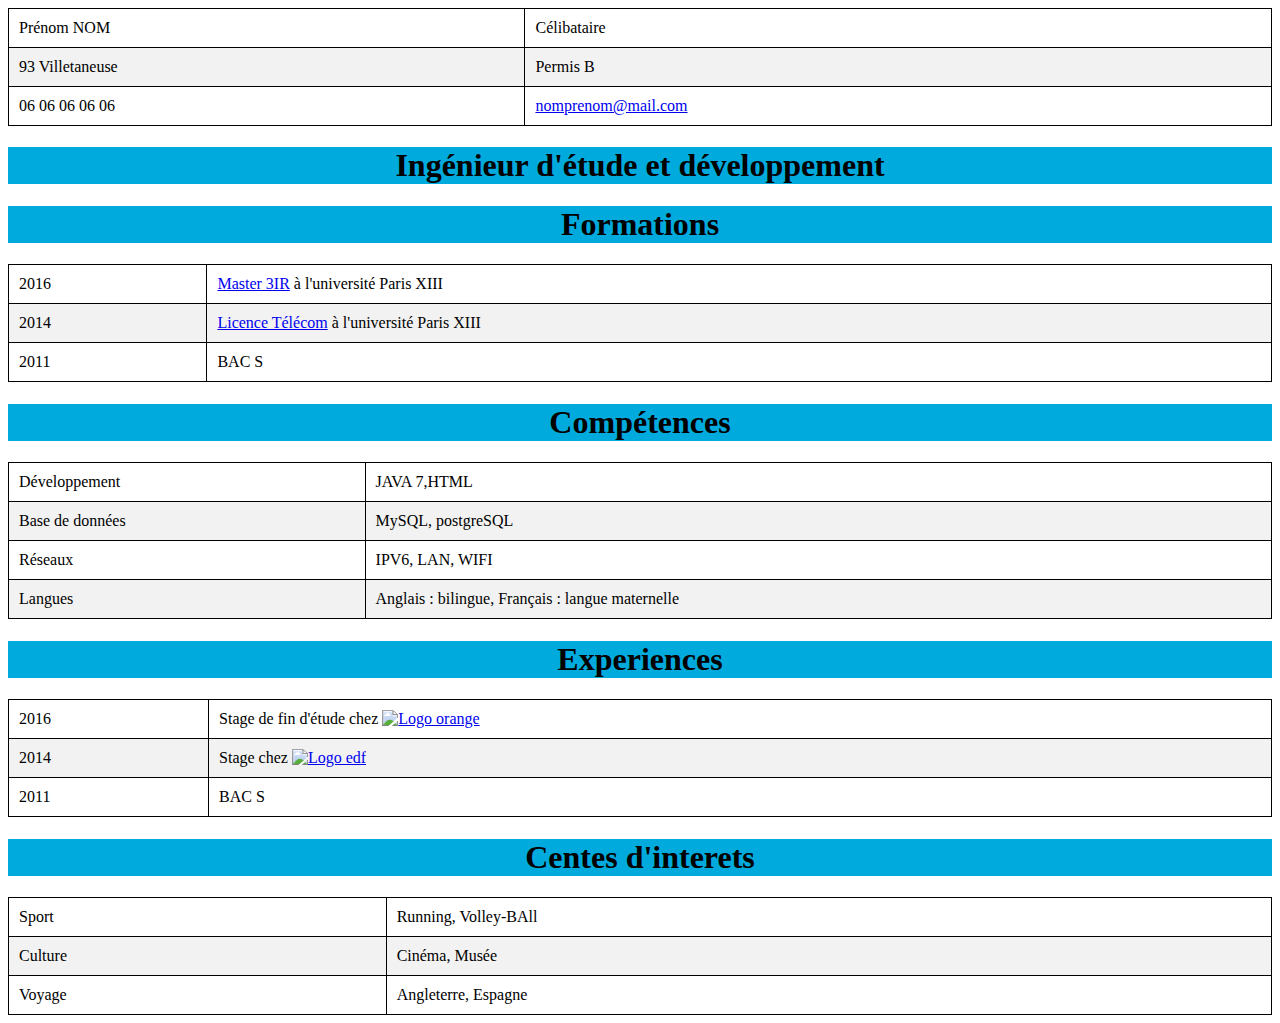
==== tp1/index.html @ 02e5ec9d "Création de cv - première version" ====
<!doctype html>
<html>
    <head>
        <meta charset="utf-8">
        <meta http-equiv="x-ua-compatible" content="ie=edge">
        <link rel="stylesheet" href="cv.css" />
        <title>CV</title>
    </head>

    <body>        
        <table width="100%" border="1"> 
            <tr>
                <td>Prénom NOM</td>
                <td>Célibataire</td>
            </tr>
            <tr>
                <td>93 Villetaneuse</td>
                <td>Permis B</td>
            </tr>
            <tr>
                <td>06 06 06 06 06</td>
                <td><a href="#">nomprenom@mail.com</a></td>
            </tr>
        </table>
        <h1>Ingénieur d'étude et développement</h1>
        <h1>Formations</h1>
        <table width="100%" border="1">
            <tr>
                <td>2016</td>
                <td><a href="#">Master 3IR</a> à l'université Paris XIII</td>
            </tr>
            <tr>
                <td>2014</td>
                <td><a href="#">Licence Télécom</a> à l'université Paris XIII</td>
            </tr>
            <tr>
                <td>2011</td>
                <td>BAC S</td>
            </tr>
        </table>
        <h1>Compétences</h1>
        <table width="100%" border="1">
            <tr>
                <td>Développement</td>
                <td>JAVA 7,HTML</td>
            </tr>
            <tr>
                <td>Base de données</td>
                <td>MySQL, postgreSQL</td>
            </tr>
            <tr>
                <td>Réseaux</td>
                <td>IPV6, LAN, WIFI</td>
            </tr>
            <tr>
                <td>Langues</td>
                <td>Anglais : bilingue, Français : langue maternelle</td>
            </tr>
        </table>
        <h1>Experiences</h1>
        <table width="100%" border="1">
            <tr>
                <td>2016</td>
                <td>Stage de fin d'étude chez <a href="#"><img src="../logo-orange.jpg" alt="Logo orange" height="50" width="50"/> </a></td>
            </tr>
            <tr>
                <td>2014</td>
                <td>Stage chez <a href="#"><img src="../logo-edf.png" alt="Logo edf" height="40" width="60"/></a></td>
            </tr>
            <tr>
                <td>2011</td>
                <td>BAC S</td>
            </tr>
        </table>
        <h1>Centes d'interets</h1>
        <table width="100%" border="1">
            <tr>
                <td>Sport</td>
                <td>Running, Volley-BAll</td>
            </tr>
            <tr>
                <td>Culture</td>
                <td>Cinéma, Musée</td>
            </tr>
            <tr>
                <td>Voyage</td>
                <td>Angleterre, Espagne</td>
             </tr>
        </table>

       <!-- <img src="../galilee.png" alt="Logo Galilee"/> -->
    </body>
</html>
---- tp1/cv.css ----
h1{
  background-color: #00AADD;
  font-weight: bold;
  text-align: center;
}

table{
  border-collapse: collapse;
}

tr, td{
  border: 1px solid black;
  padding: 10px;
}
tr:nth-child(even) {background-color: #f2f2f2;}
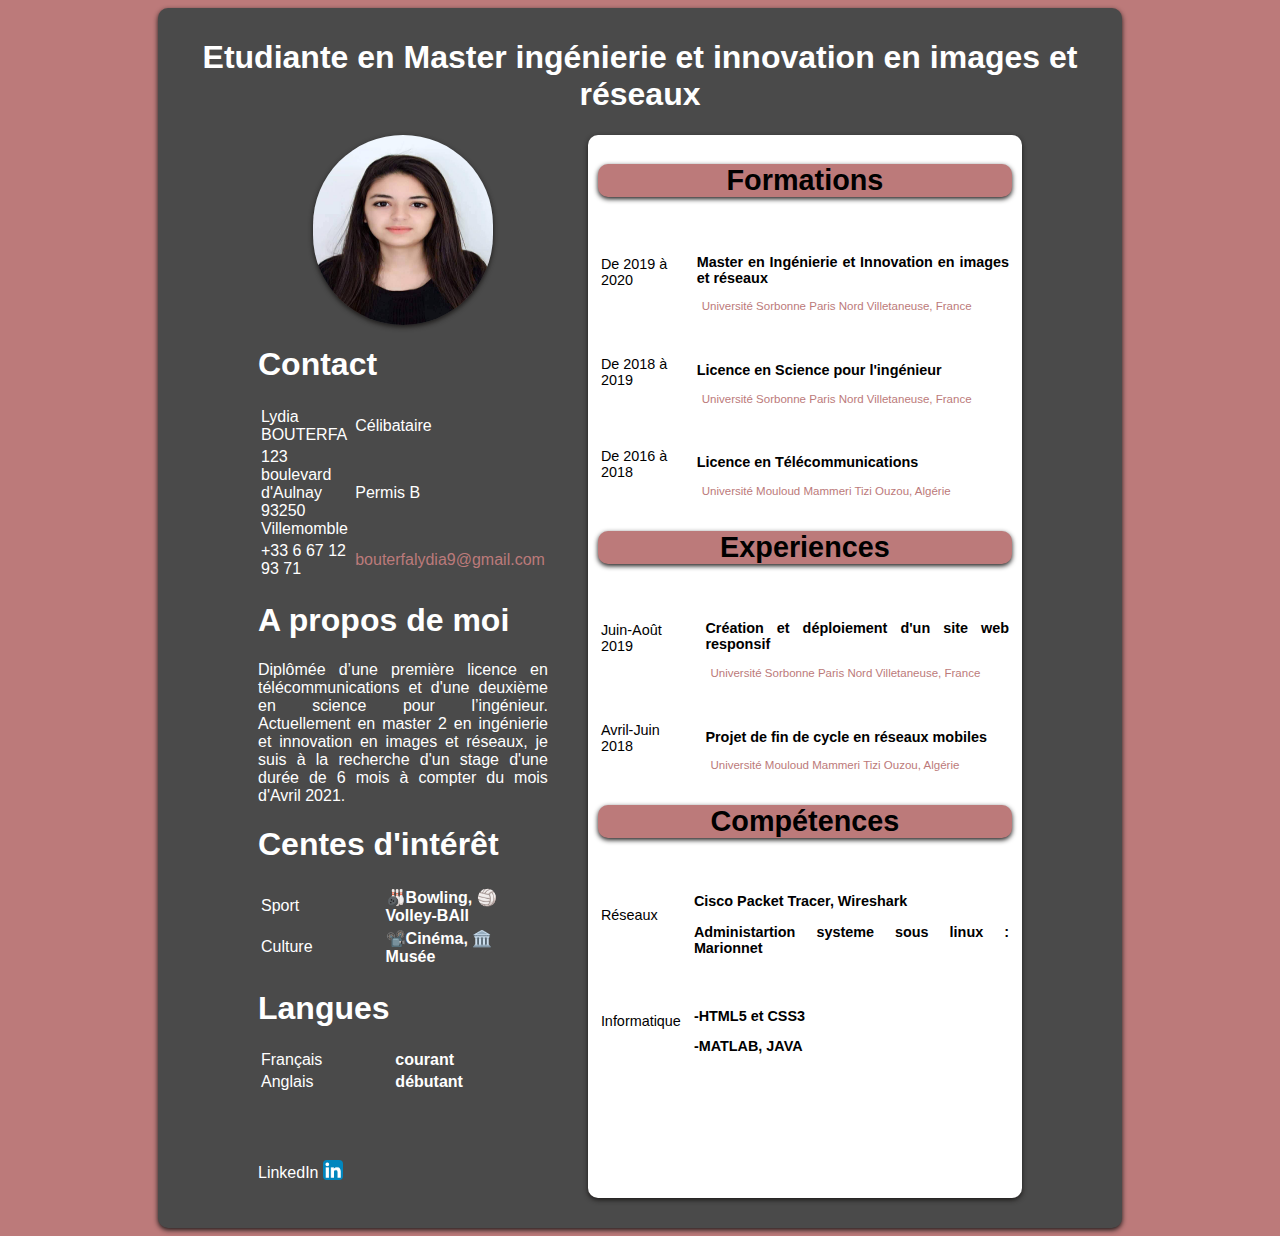
==== commit ac0d7bf9: "Add files via upload" ====
--- a/tp1/index.html
+++ b/tp1/index.html
@@ -4,90 +4,106 @@
         <meta charset="utf-8">
         <meta http-equiv="x-ua-compatible" content="ie=edge">
         <link rel="stylesheet" href="cv.css" />
-        <title>CV</title>
+        <title>CV Lydia BOUTERFA</title>
     </head>
 
-    <body>        
-        <table width="100%" border="1"> 
-            <tr>
-                <td>Prénom NOM</td>
-                <td>Célibataire</td>
-            </tr>
-            <tr>
-                <td>93 Villetaneuse</td>
-                <td>Permis B</td>
-            </tr>
-            <tr>
-                <td>06 06 06 06 06</td>
-                <td><a href="#">nomprenom@mail.com</a></td>
-            </tr>
-        </table>
-        <h1>Ingénieur d'étude et développement</h1>
-        <h1>Formations</h1>
-        <table width="100%" border="1">
-            <tr>
-                <td>2016</td>
-                <td><a href="#">Master 3IR</a> à l'université Paris XIII</td>
-            </tr>
-            <tr>
-                <td>2014</td>
-                <td><a href="#">Licence Télécom</a> à l'université Paris XIII</td>
-            </tr>
-            <tr>
-                <td>2011</td>
-                <td>BAC S</td>
-            </tr>
-        </table>
-        <h1>Compétences</h1>
-        <table width="100%" border="1">
-            <tr>
-                <td>Développement</td>
-                <td>JAVA 7,HTML</td>
-            </tr>
-            <tr>
-                <td>Base de données</td>
-                <td>MySQL, postgreSQL</td>
-            </tr>
-            <tr>
-                <td>Réseaux</td>
-                <td>IPV6, LAN, WIFI</td>
-            </tr>
-            <tr>
-                <td>Langues</td>
-                <td>Anglais : bilingue, Français : langue maternelle</td>
-            </tr>
-        </table>
-        <h1>Experiences</h1>
-        <table width="100%" border="1">
-            <tr>
-                <td>2016</td>
-                <td>Stage de fin d'étude chez <a href="#"><img src="../logo-orange.jpg" alt="Logo orange" height="50" width="50"/> </a></td>
-            </tr>
-            <tr>
-                <td>2014</td>
-                <td>Stage chez <a href="#"><img src="../logo-edf.png" alt="Logo edf" height="40" width="60"/></a></td>
-            </tr>
-            <tr>
-                <td>2011</td>
-                <td>BAC S</td>
-            </tr>
-        </table>
-        <h1>Centes d'interets</h1>
-        <table width="100%" border="1">
-            <tr>
-                <td>Sport</td>
-                <td>Running, Volley-BAll</td>
-            </tr>
-            <tr>
-                <td>Culture</td>
-                <td>Cinéma, Musée</td>
-            </tr>
-            <tr>
-                <td>Voyage</td>
-                <td>Angleterre, Espagne</td>
-             </tr>
-        </table>
-
-       <!-- <img src="../galilee.png" alt="Logo Galilee"/> -->
+    <body>       
+        <div id="corps">
+            <h1 class="introduction">Etudiante en Master ingénierie et innovation en images et réseaux</h1>
+            <div id="test">
+                <div id="left">
+                    <img src="../Photo_lydia_BOUTERFA.jpg" alt="photo Lydia" class="profil"/>
+                    <h1>Contact</h1>
+                    <table> 
+                        <tr>
+                            <td>Lydia BOUTERFA</td>
+                            <td class ="info">Célibataire</td>
+                        </tr>
+                        <tr>
+                            <td>123 boulevard d'Aulnay 93250 Villemomble</td>
+                            <td class ="info">Permis B</td>
+                        </tr>
+                        <tr>
+                            <td>+33 6 67 12 93 71</td>
+                            <td class ="info"><a href="mailto:bouterfalydia9@gmail.com" class= "white rose" title="Cliquez pour m'envoyer un mail">bouterfalydia9@gmail.com</a></td>
+                        </tr>
+                    </table>
+                    <h1>A propos de moi</h1>
+                    <p>Diplômée d’une première licence en télécommunications et d'une deuxième en science pour l’ingénieur.
+                    Actuellement en master 2 en ingénierie et innovation en images et réseaux, 
+                    je suis à la recherche d'un stage d'une durée de 6 mois à compter du mois d'Avril 2021.</P>
+                    <h1>Centes d'intérêt</h1>
+                    <table>
+                        <tr>
+                            <td>Sport</td>
+                            <td class= "interet">&#x1F3B3;Bowling, &#x1F3D0;Volley-BAll</td>
+                        </tr>
+                        <tr>
+                            <td>Culture</td>
+                            <td class= "interet">&#x1F4FD;&#xFE0F;Cinéma, &#x1F3DB;&#xFE0F; Musée</td>
+                        </tr>
+                    </table>
+                    <h1>Langues </h1>
+                    <table>
+                        <tr>
+                            <td>Français </td>
+                            <td class= "interet">courant</td>
+                        </tr>
+                        <tr>
+                            <td>Anglais</td>
+                            <td class= "interet">débutant</td>
+                        </tr>
+                    </table>
+                    <div class="reseau">
+                        <P ><a href="https://www.linkedin.com/in/lydia-bouterfa-a02465174/" class="reseau" target="_blank"> LinkedIn  <img src="../logo-linkedin.jpg" alt="Logo LinkedIn"/ class="petit"></a></p>
+                    </div>
+                </div>
+                <div id="right">
+                    <h1><a href='Formations.html' class="noir white" target="_blank">Formations</a></h1>
+                    <table>
+                        <tr>
+                            <td>De 2019 à 2020</td>
+                            <td><p class ="gras">Master en Ingénierie et Innovation en images et réseaux</p>
+                            <P class ="rose"><a href='https://galilee.univ-paris13.fr/master/master-ingenierie-innovation-images-reseaux-m3ir/' class="black rose" title="c'est le site de l'université" target="_blank">Université Sorbonne Paris Nord Villetaneuse, France</P></td>
+                        </tr>
+                        <tr>
+                            <td>De 2018 à 2019</td>
+                            <td><P class ="gras">Licence en Science pour l'ingénieur</P>
+                            <p class="rose"><a href='https://galilee.univ-paris13.fr/master/master-ingenierie-innovation-images-reseaux-m3ir/' class="black rose" title="c'est le site de l'université" target="_blank">Université Sorbonne Paris Nord Villetaneuse, France</p></td>
+                        </tr>
+                        <tr>
+                            <td>De 2016 à 2018 </td>
+                            <td><P class ="gras">Licence en Télécommunications</P>
+                            <p class="rose">Université Mouloud Mammeri Tizi Ouzou, Algérie</p></td>
+                        </tr>
+                    </table>
+                    <h1><a href='Experiences.html' class="noir white" target="_blank">Experiences</a></h1>
+                    <table>
+                        <tr>
+                            <td>Juin-Août 2019</td>
+                            <td><p class ="gras">Création et déploiement d'un site web responsif</P>
+                            <p class ="rose"><a href='https://galilee.univ-paris13.fr/master/master-ingenierie-innovation-images-reseaux-m3ir/' class="black rose" title="c'est le site de l'université" target="_blank">Université Sorbonne Paris Nord Villetaneuse, France</P></td>
+                        </tr>
+                        <tr>
+                            <td>Avril-Juin 2018</td>
+                            <td><p class ="gras">Projet de fin de cycle en réseaux mobiles</P>
+                            <p class ="rose">Université Mouloud Mammeri Tizi Ouzou, Algérie</P></td></td>
+                        </tr>
+                    </table>
+                    <h1><a href='Compétences.html' class="noir white" target="_blank">Compétences</a></h1>
+                    <table>
+                        <tr>
+                            <td>Réseaux </td>
+                            <td class="gras"><p>Cisco Packet Tracer, Wireshark  </p>
+                            <p>Administartion systeme sous linux : Marionnet</P></td>
+                        </tr>
+                        <tr>
+                            <td>Informatique </td>
+                            <td class="gras"><p>-HTML5 et CSS3</p><p>-MATLAB, JAVA</p></td>
+                        </tr>
+                    </table>
+                </div>
+            </div>
+        </div>
     </body>
 </html>
--- a/tp1/cv.css
+++ b/tp1/cv.css
@@ -1,15 +1,186 @@
-h1{
-  background-color: #00AADD;
-  font-weight: bold;
-  text-align: center;
+
+/** index.html**/
+
+body{
+    background-color : rgb(188,122,122);
+	color : white ;
+	font-family: Comic Sans MS, Arial, sans-serif; 
 }
 
-table{
-  border-collapse: collapse;
+
+p {
+    text-align : justify;
 }
 
-tr, td{
-  border: 1px solid black;
-  padding: 10px;
+h1.introduction {
+    text-align : center;
 }
-tr:nth-child(even) {background-color: #f2f2f2;}+
+.gras {
+    font-weight : bold;
+    padding-left : 10px;
+    padding-top : 20px;
+}
+
+p.rose {
+    font-size: 0.8em;
+    padding-left : 15px;
+    color : rgb(188,122,122);
+}
+
+td.info {
+    margin-left : 40px;
+}
+
+#test {
+     display: flex;
+     margin-bottom: 20px;
+}
+
+a.rose {
+    color: rgb(188,122,122);
+    text-decoration:none; 
+}
+
+a.noir {
+    color: black;
+    text-decoration:none; 
+}
+
+a.white:hover {
+    color: white ;
+
+}
+
+a.black:hover {
+    color: black ;
+}
+
+img.profil {
+    height: 190px;
+    width: 180px;
+    display: block;
+    margin-left: auto;
+    margin-right: auto ;
+    border-radius: 100px;
+    box-shadow: 0px 2px 5px #1c1a19;
+}
+
+
+img.petit {
+    height: 20px;
+    width: 20px;
+    border-radius: 4px;
+    margin-bottom: -2px;
+}
+
+.reseau {
+    padding-top: 50px;
+}
+
+a.reseau {
+    color: white ;
+    text-decoration:none; 
+} 
+
+td.interet {
+    font-weight : bold;
+    padding-left : 70px;
+}
+
+#right {
+    margin-right : 90px;
+    flex: 2;
+    position: relative;
+    background-color: white;
+    box-shadow: 0px 2px 5px #1c1a19;
+    border-radius: 10px;
+    padding: 10px;
+    color: black;
+    font-size: 0.9em;
+}
+
+#left {
+    margin-left: 90px;
+    margin-right: 40px;
+    flex: 1.4;
+}
+
+#corps {
+	background-color : rgb(74,74,74);
+    box-shadow: 0px 2px 5px #1c1a19;
+    border-radius: 10px;
+    padding: 10px;
+    margin-left: 150px;
+    margin-right: 150px;
+}
+
+#right h1 {
+    box-shadow: 0px 2px 5px #1c1a19;
+    background-color: rgb(188,122,122);
+    text-align: center;
+    border-radius: 10px;
+}
+
+/** Comp�tences.html **/
+
+h1.milieu {
+    box-shadow: 0px 2px 5px #1c1a19;
+    background-color: rgb(188,122,122);
+    text-align: center;
+    border-radius: 10px;
+    margin-left: 270px;
+    margin-right: 270px;
+}
+
+#reseau {
+    margin-right : 60px;
+    margin-left : 50px;
+    flex: 2;
+    background-color: white;
+    box-shadow: 0px 2px 5px #1c1a19;
+    border-radius: 10px;
+    padding: 10px;
+    color: black;
+    font-size: 0.9em;
+}
+
+#informatique {
+    margin-right : 50px;
+    flex: 2;
+    background-color: white;
+    box-shadow: 0px 2px 5px #1c1a19;
+    border-radius: 10px;
+    padding: 10px;
+    color: black;
+    font-size: 0.9em;
+}
+
+#reseau h1 {
+    box-shadow: 0px 2px 5px #1c1a19;
+    background-color: rgb(188,122,122);
+    text-align: center;
+    border-radius: 10px;
+}
+
+#informatique h1 {
+    box-shadow: 0px 2px 5px #1c1a19;
+    background-color: rgb(188,122,122);
+    text-align: center;
+    border-radius: 10px;
+}
+
+/** Formation.html**/
+
+/** experiences.html **/
+
+/** responsif**/
+
+@media screen and (max-width: 600px) {
+    body {
+        background: none;
+    }
+}
+
+
+
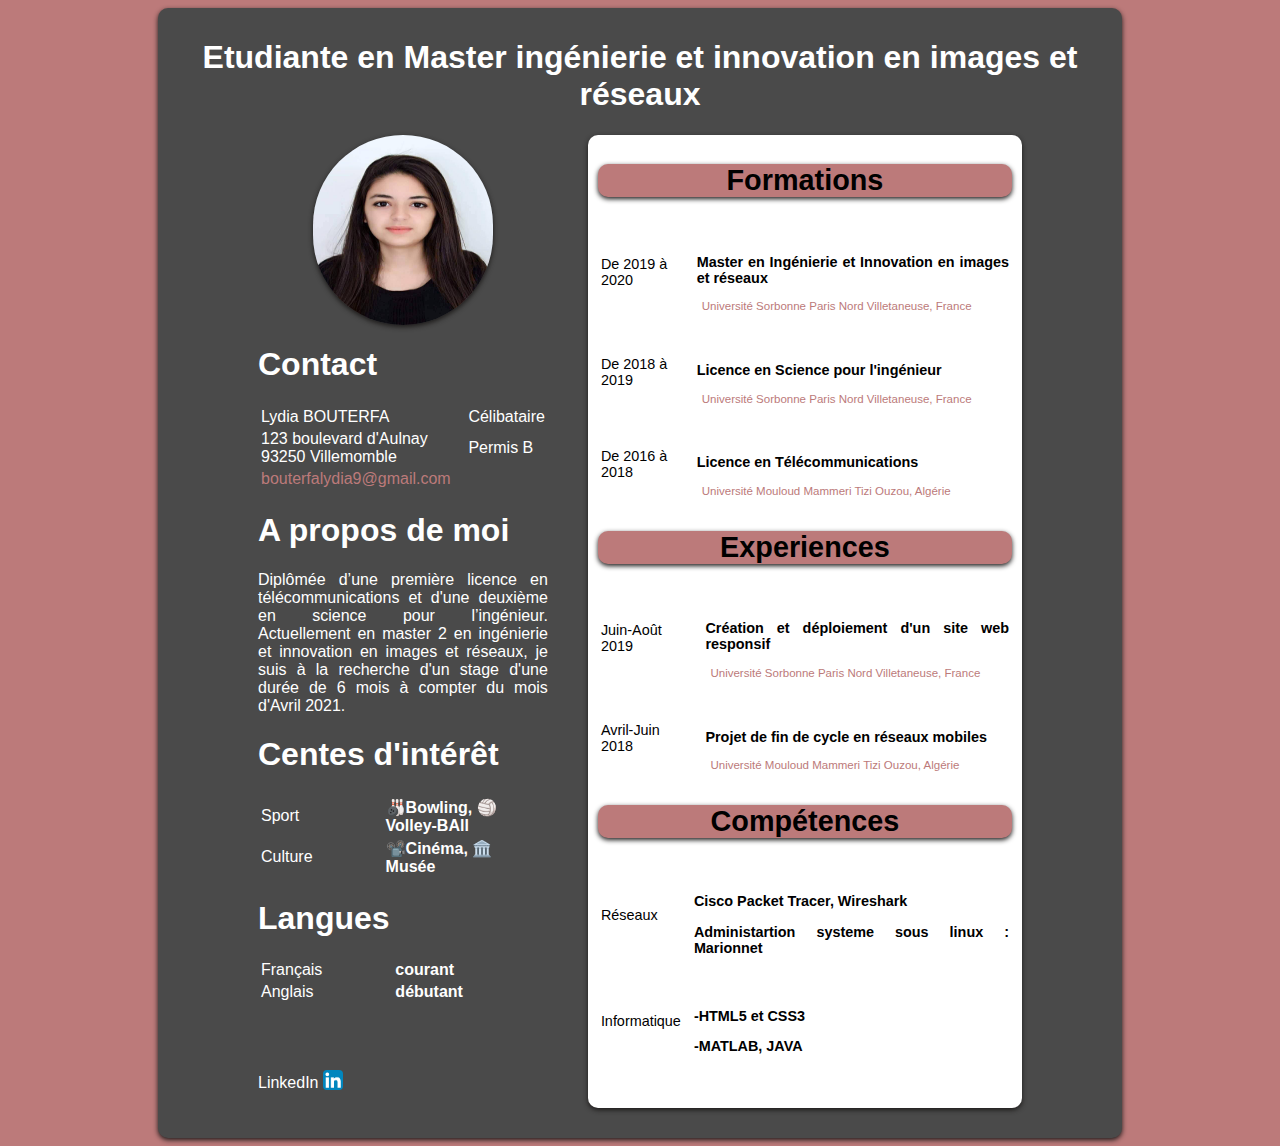
==== commit 83458fc3: "Add files via upload" ====
--- a/tp1/index.html
+++ b/tp1/index.html
@@ -24,7 +24,6 @@
                             <td class ="info">Permis B</td>
                         </tr>
                         <tr>
-                            <td>+33 6 67 12 93 71</td>
                             <td class ="info"><a href="mailto:bouterfalydia9@gmail.com" class= "white rose" title="Cliquez pour m'envoyer un mail">bouterfalydia9@gmail.com</a></td>
                         </tr>
                     </table>
@@ -55,21 +54,21 @@
                         </tr>
                     </table>
                     <div class="reseau">
-                        <P ><a href="https://www.linkedin.com/in/lydia-bouterfa-a02465174/" class="reseau" target="_blank"> LinkedIn  <img src="../logo-linkedin.jpg" alt="Logo LinkedIn"/ class="petit"></a></p>
+                        <P ><a href="https://www.linkedin.com/in/lydia-bouterfa-a02465174/" class="reseau"> LinkedIn  <img src="../logo-linkedin.jpg" alt="Logo LinkedIn"/ class="petit"></a></p>
                     </div>
                 </div>
                 <div id="right">
-                    <h1><a href='Formations.html' class="noir white" target="_blank">Formations</a></h1>
+                    <h1><a href='Formations.html' class="noir white">Formations</a></h1>
                     <table>
                         <tr>
                             <td>De 2019 à 2020</td>
                             <td><p class ="gras">Master en Ingénierie et Innovation en images et réseaux</p>
-                            <P class ="rose"><a href='https://galilee.univ-paris13.fr/master/master-ingenierie-innovation-images-reseaux-m3ir/' class="black rose" title="c'est le site de l'université" target="_blank">Université Sorbonne Paris Nord Villetaneuse, France</P></td>
+                            <P class ="rose"><a href='https://galilee.univ-paris13.fr/master/master-ingenierie-innovation-images-reseaux-m3ir/' class="black rose" title="c'est le site de l'université">Université Sorbonne Paris Nord Villetaneuse, France</P></td>
                         </tr>
                         <tr>
                             <td>De 2018 à 2019</td>
                             <td><P class ="gras">Licence en Science pour l'ingénieur</P>
-                            <p class="rose"><a href='https://galilee.univ-paris13.fr/master/master-ingenierie-innovation-images-reseaux-m3ir/' class="black rose" title="c'est le site de l'université" target="_blank">Université Sorbonne Paris Nord Villetaneuse, France</p></td>
+                            <p class="rose"><a href='https://galilee.univ-paris13.fr/master/master-ingenierie-innovation-images-reseaux-m3ir/' class="black rose" title="c'est le site de l'université">Université Sorbonne Paris Nord Villetaneuse, France</p></td>
                         </tr>
                         <tr>
                             <td>De 2016 à 2018 </td>
@@ -77,12 +76,12 @@
                             <p class="rose">Université Mouloud Mammeri Tizi Ouzou, Algérie</p></td>
                         </tr>
                     </table>
-                    <h1><a href='Experiences.html' class="noir white" target="_blank">Experiences</a></h1>
+                    <h1><a href='Experiences.html' class="noir white">Experiences</a></h1>
                     <table>
                         <tr>
                             <td>Juin-Août 2019</td>
                             <td><p class ="gras">Création et déploiement d'un site web responsif</P>
-                            <p class ="rose"><a href='https://galilee.univ-paris13.fr/master/master-ingenierie-innovation-images-reseaux-m3ir/' class="black rose" title="c'est le site de l'université" target="_blank">Université Sorbonne Paris Nord Villetaneuse, France</P></td>
+                            <p class ="rose"><a href='https://galilee.univ-paris13.fr/master/master-ingenierie-innovation-images-reseaux-m3ir/' class="black rose" title="c'est le site de l'université">Université Sorbonne Paris Nord Villetaneuse, France</P></td>
                         </tr>
                         <tr>
                             <td>Avril-Juin 2018</td>
@@ -90,7 +89,7 @@
                             <p class ="rose">Université Mouloud Mammeri Tizi Ouzou, Algérie</P></td></td>
                         </tr>
                     </table>
-                    <h1><a href='Compétences.html' class="noir white" target="_blank">Compétences</a></h1>
+                    <h1><a href='Compétences.html' class="noir white">Compétences</a></h1>
                     <table>
                         <tr>
                             <td>Réseaux </td>
